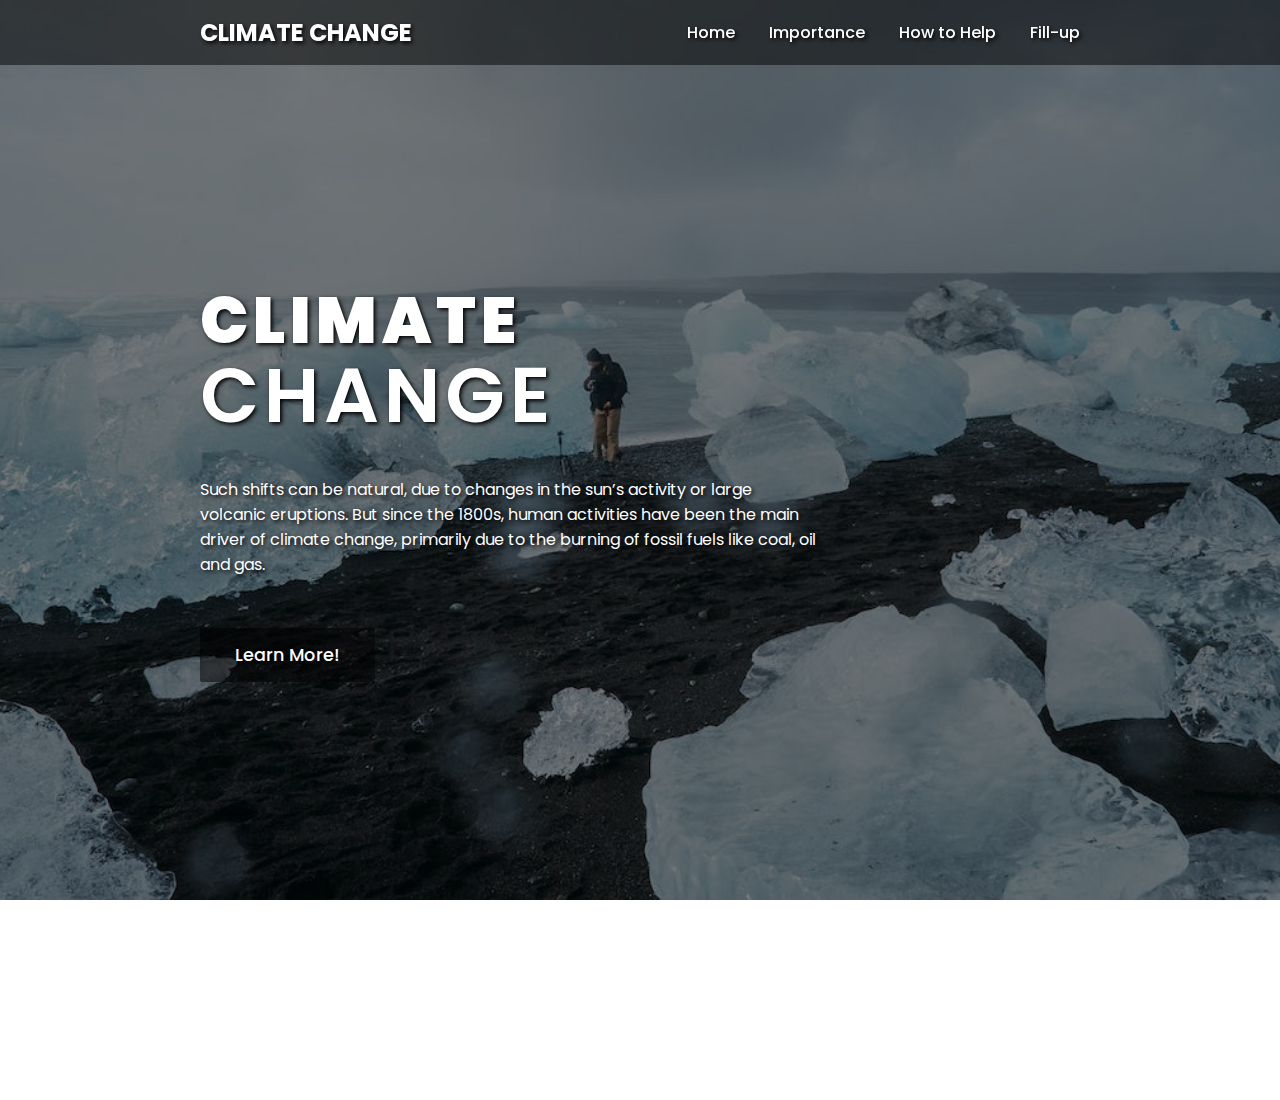
==== CS3Q4-Project-Entera/cs3q4proj_entera.html @ dbac8d70 "Add files via upload" ====
<!DOCTYPE html>
<html>
    <head>
        <title> CLIMATECHANGE_Entera </title>
		<link href="https://fonts.googleapis.com/css2?family=Poppins&display=swap" rel="stylesheet">
		<meta charset="UTF-8">
		<meta name="viewport" content="width=device">
	    <link rel="stylesheet" href="stylesheet4.css">
    </head>
    
	<body>
        <header>
		    <a href="cs3q4proj_entera.html" class="brand">Climate Change</a>
			<div class="menu-btn"></div>
			<div class="navigation">
			    <div class="navigation-items">
				    <a href="home.html">Home</a>
					<a href="importance.html">Importance</a>
					<a href="howtohelp.html">How to Help</a>
					<a href="fillup.html">Fill-up</a>
				</div>
			</div>
		</header>
		
		<section class="Home">
		    <div class="content">
			    <h1> Climate<br><span>Change</span> </h1>
				<p>Such shifts can be natural, due to changes 
				in the sun’s activity or large volcanic eruptions. 
				But since the 1800s, human activities have been the
				main driver of climate change, primarily due to the 
				burning of fossil fuels like coal, oil and gas. </p>
				<a href="#"> Learn More!</a>
			</div>
			
		</section>
		
		<section  class="home">
		    <img class="image-slide" src="image5.jpeg">
		</section>
		
		
		
		
		<script type="text/javascript">
		const menuBtn = document.querySelector(".menu-btn");
        const navigation = document.querySelector(".navigation");
		
        menuBtn.addEventListener("click", () => {
	    menuBtn.classList.toggle("active");
		navigation.classList.toggle("active");
        });
		
		const btns = document.querySelectorAll(".nav-btn");
		
		var sliderNav = function(manual){
		    btns.forEach((btn) => {
			    btn.classList.remove("active");
				});
			
		    btns[manual].classList.add("active");
		}
		
		btns.forEach((btn, i) => {
		    btn.addEventListener("click", () => {
			    sliderNav(i);
			});
		});
		
		
		
		
        </script>

		
		
	</body>
</html>
---- CS3Q4-Project-Entera/stylesheet4.css ----
@import url('https://fonts.googleapis.com/css2?family=Poppins&display=swap');

*{
	margin: 0;
	padding: 0;
	box-sizing: border-box;
	font-family: 'Poppins', sans-serif;
}

header{
	background: rgba(0, 0, 0, 0.5); 
	z-index: 999;
	position: absolute;
	top: 0;
	left: 0;
	width: 100%;
	display: flex;
	justify-content: space-between;
	align-items: center;
	padding: 15px 200px;
	transition: 0.5s ease;
	text-shadow: 2px 2px 4px #000000;
}

header {
	position: fixed;
}

header .brand{
	color: #fff;
	font-size: 1.5em;
	font-weight: 700;
	text-transform: uppercase;
	text-decoration: none;
}

header .navigation{
	position: relative;
}

header .navigation .navigation-items a{
	position: relative;
	color: #fff;
	font-size: 1em;
	font-weight: 500;
	text-decoration: none;
	margin-left: 30px;
	transition: 0.3s ease;
}

header .navigation .navigation-items a:before{
	content: '';
	position: absolute;
	background: #fff;
	width: 0;
	height: 3px;
	bottom: 0;
	left: 0;
	transition: 0.3 ease;
}

header .navigation .navigation-items a:hover:before{
	width: 100%;
}

section{
	padding: 100px 200px;
}

.Home{
	position: relative;
	width: 100%;
	min-height: 100vh;
	display: flex;
	justify-content: center;
	flex-direction: column;
	background: #222;
	text-shadow: 2px 2px 4px #000000;
}

.Home .content{
	z-index: 888;
	color: #fff;
	width: 70%;
	margin-top: 50px;
}


.Home .content h1{
	font-size: 4em;
	font-weight: 900;
	text-transform: uppercase;
	letter-spacing: 5px;
	line-height: 75px;
	margin-bottom: 40px;
}

.Home .content h1 span{
	font-size: 1.2em;
	font-weight: 600;
}

.Home .content p{
	margin-bottom: 65px;
}

.Home .content a{
	background: rgba(0, 0, 0, 0.5); 
	padding: 15px 35px;
	color: #fff;
	font-size: 1.1em;
	font-weight: 500;
	text-decoration: none;
	border-radius: 2px;
	transition: 0.7s ease;
}

.Home .content a:hover{
	background: #222C44;
	color: #fff;
	transition: 1s ease;
	font-weight: 1000;
	text-shadow: 2px 2px 4px #000000;
}

.home img{
	z-index: 000;
	position:absolute;
	top: 0;
	left: 0;
	width: 100%;
	height: 100%;
	object-fit: cover;
}

.home:before{
	z-index: 777;
	content: '';
	position: absolute;
	background: rgba(0, 0, 0, 0.5); 
	width: 100%;
	height: 100%;
	top: 0;
	left: 0;
}




	

@media (max-width: 1040px){
	header{
	    padding: 12px 20px;
	}
	
	section{
		 padding: 100px 20px;
    }
	

	header .navigation{
		display: none;
	}
	
	header .navigation.active{
		position: fixed;
		width: 100%;
		height: 100vh;
		top: 0;
		left: 0;
		display: flex;
		justify-content: center;
		align-items: center;
		background: rgba(1,0,0,0.3);
	}

    header .navigation .navigation-items{
        background: #fff;
		width: 600px;
		max-width: 600px;
		margin: 20px;
		padding: 40px;
	    display: flex;
		flex-direction: column;
		align-items: center;
		border-radius: 5px;
		box-shadow: 0 5px 25px rgb(1 1 1 / 20%);
    }
    	
    header .navigation .navigation-items a{
        color: #000;
        font-size: 1.2em;
        margin: 20px;
    }
	
	header .navigation .navigation-items a:before{
        background: #000;
		height: 5px;
    }
		
	.menu-btn{
		background: url(menubtn.png)no-repeat;
		background-size: 30px;
		background-position: center;
		width: 40px;
		height: 40px;
		cursor: pointer;
		transition: 0.3s ease;
	} 
	
	.menu-btn.active{
		z-index: 999;
		background: url(menubtnclose.jpg)no-repeat;
		background-size: 25px;
		background-position: center;
		transition: 0.5 ease;
	}
	
}
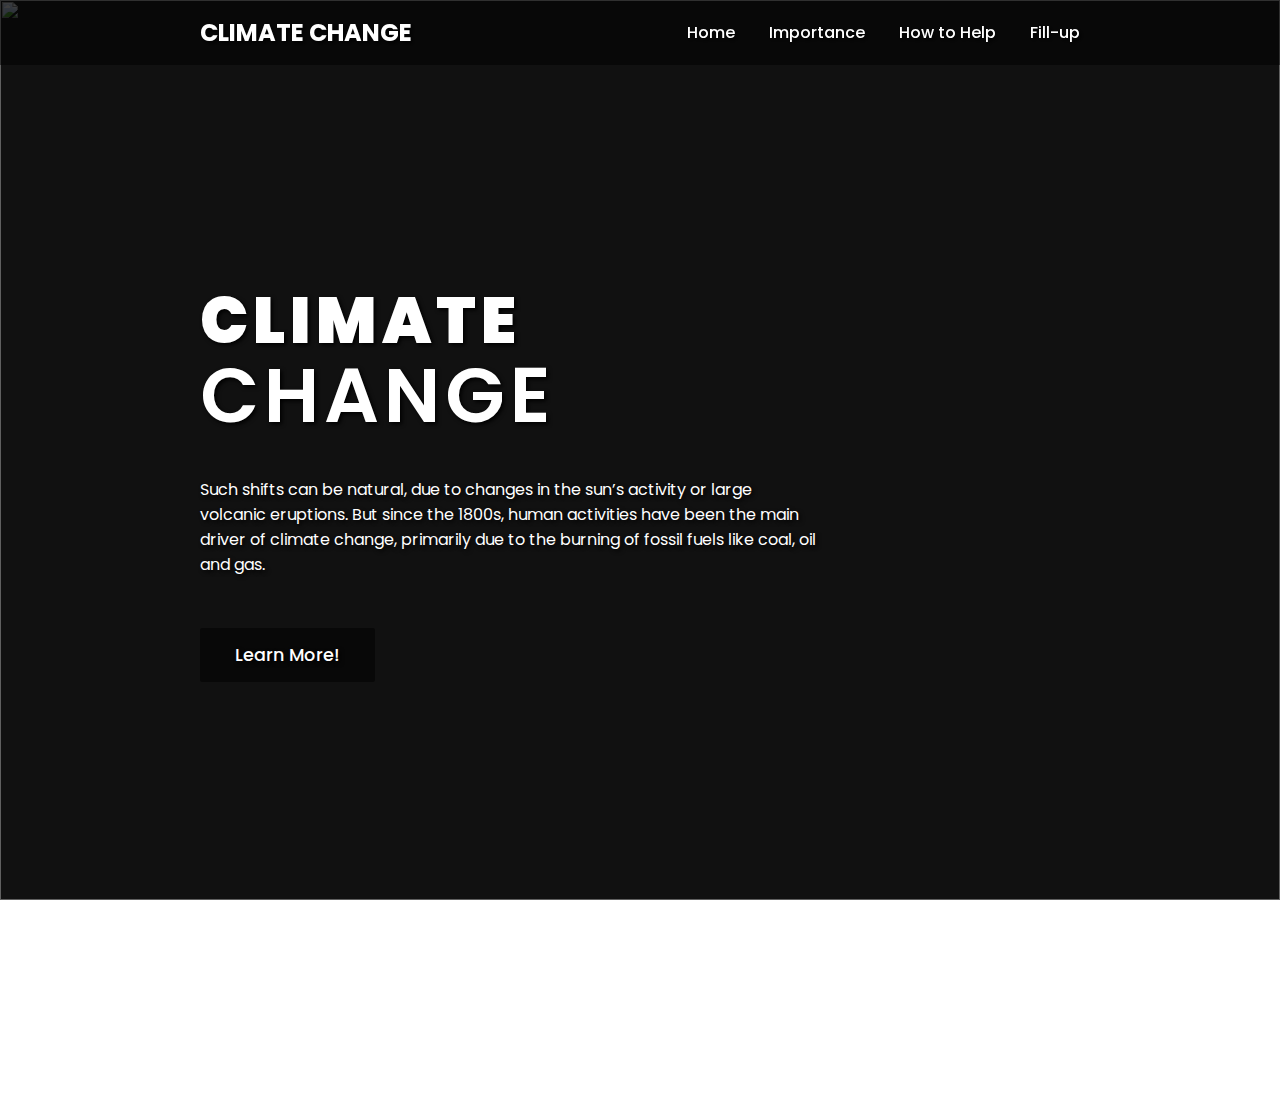
==== commit adf5f086: "Update cs3q4proj_entera.html" ====
--- a/CS3Q4-Project-Entera/cs3q4proj_entera.html
+++ b/CS3Q4-Project-Entera/cs3q4proj_entera.html
@@ -36,7 +36,7 @@
 		</section>
 		
 		<section  class="home">
-		    <img class="image-slide" src="image5.jpeg">
+		    <img class="image-slide" src="https://user-images.githubusercontent.com/115935576/239775570-38c417c5-7594-4350-95c0-caabd3f43aac.jpeg">
 		</section>
 		
 		
@@ -75,4 +75,4 @@
 		
 		
 	</body>
-</html>+</html>
